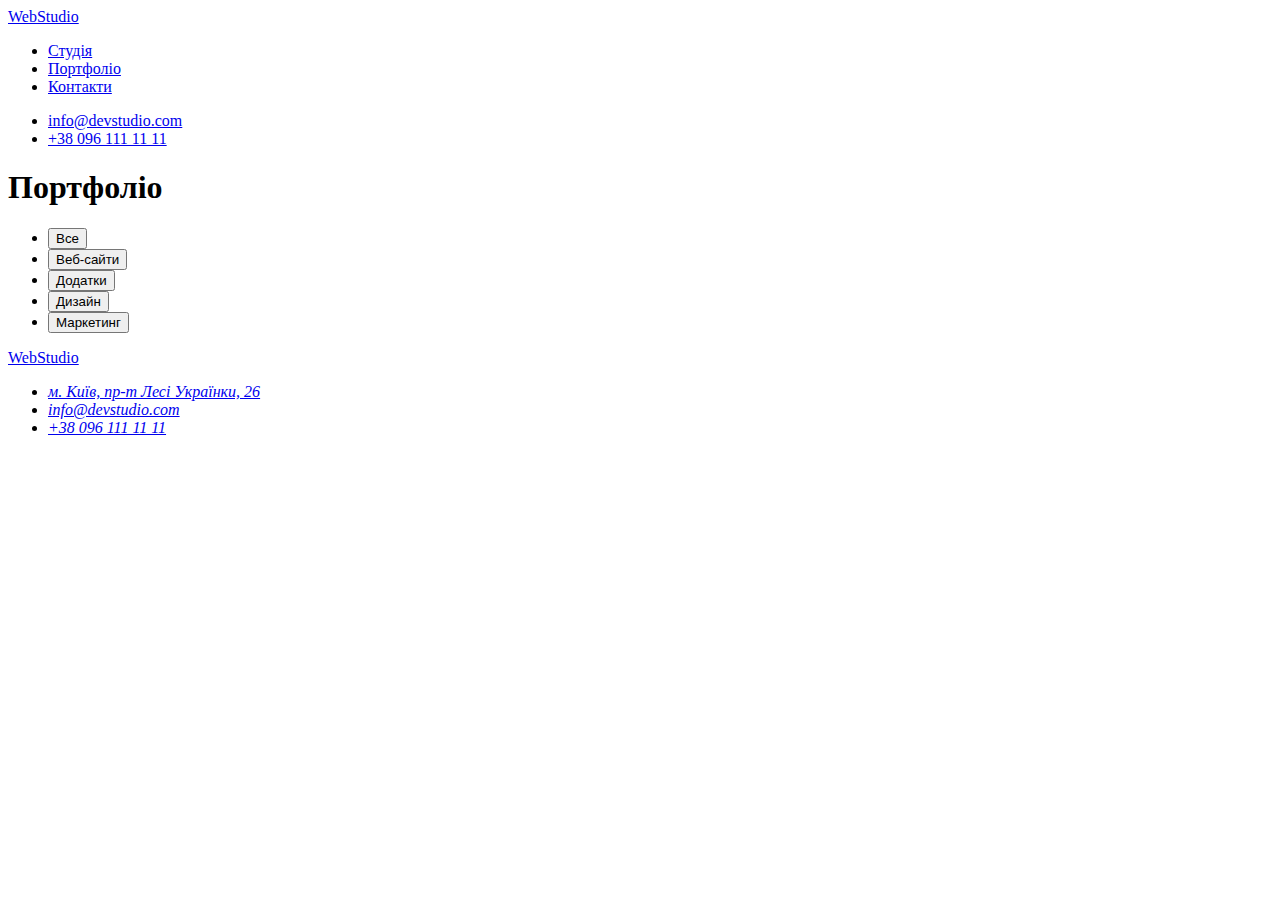
==== portfolio.html @ 6fe413f0 "Зміна мови" ====
<!DOCTYPE html>
<html lang="uk">
  <head>
    <meta charset="UTF-8" />
    <meta http-equiv="X-UA-Compatible" content="IE=edge" />
    <meta name="viewport" content="width=device-width, initial-scale=1.0" />
    <title>Home Work 1</title>
  </head>
  <body>
    <header>
      <a href="./index.html">WebStudio</a>
      <nav>
        <ul>
          <li><a href="./index.html">Студія</a></li>
          <li><a href="./portfolio.html">Портфоліо</a></li>
          <li><a href="#">Контакти</a></li>
        </ul>
      </nav>
      <ul>
        <li><a lang="en" href="mailto:info@devstudio.com">info@devstudio.com</a></li>
        <li><a href="tel:+380961111111">+38 096 111 11 11</a></li>
      </ul>
    </header>
    <main>
      <section>
        <h1>Портфоліо</h1>
        <ul>
          <li>
            <a href=""><button type="button">Все</button></a>
          </li>
          <li>
            <a href=""><button type="button">Веб-сайти</button></a>
          </li>
          <li>
            <a href=""><button type="button">Додатки</button></a>
          </li>
          <li>
            <a href=""><button type="button">Дизайн</button></a>
          </li>
          <li>
            <a href=""><button type="button">Маркетинг</button></a>
          </li>
        </ul>
      </section>
    </main>
    <footer>
      <a href="./index.html">WebStudio</a>
      <address>
        <ul>
          <li>
            <a
              href="https://goo.gl/maps/CPtrU1FHBa2aNyZL9"
              target="_blank"
              rel="noopener noreferrer nofollow"
              >м. Київ, пр-т Лесі Українки, 26</a
            >
          </li>
          <li><a lang="en" href="mailto:info@devstudio.com">info@devstudio.com</a></li>
          <li><a href="tel:+380961111111">+38 096 111 11 11</a></li>
        </ul>
      </address>
    </footer>
  </body>
</html>
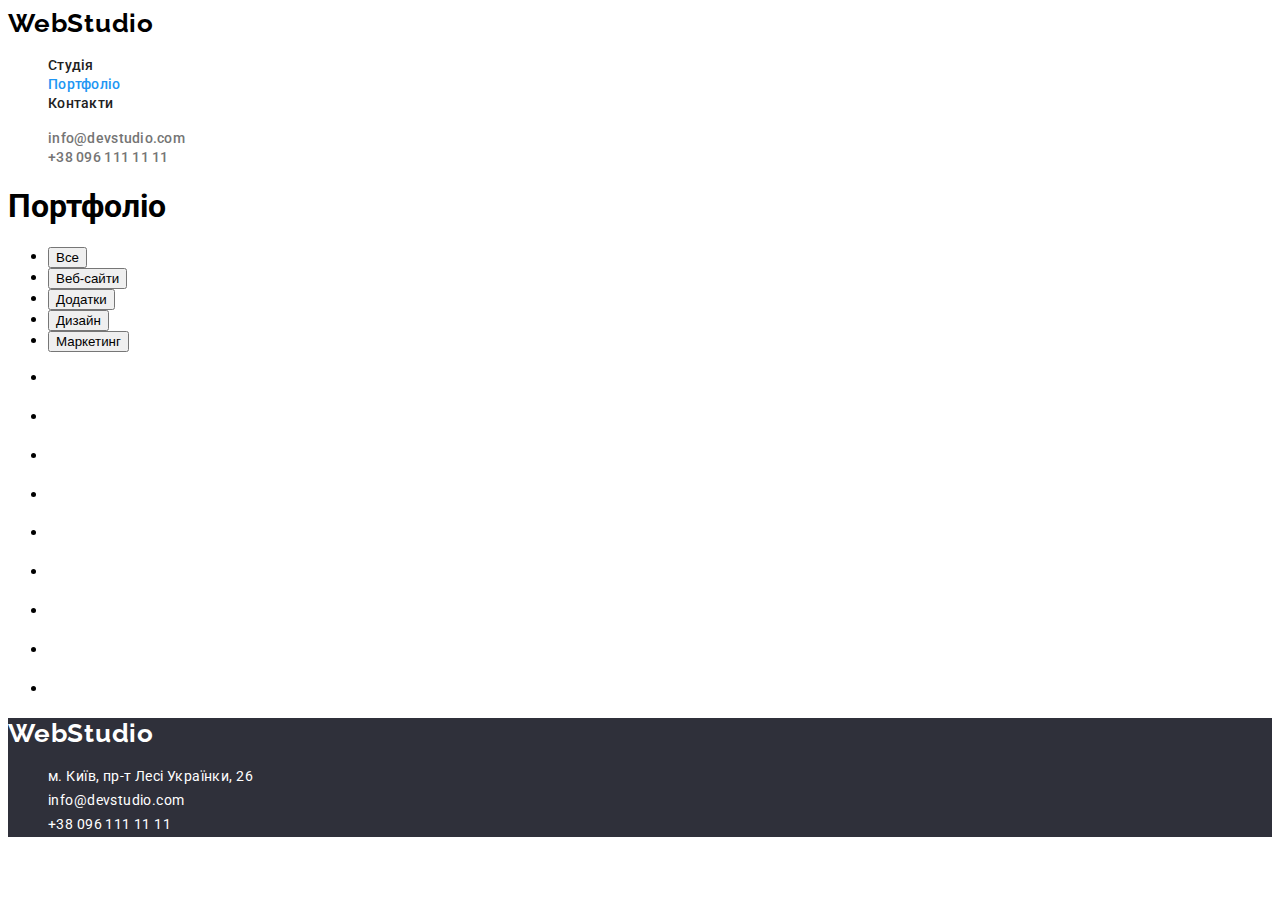
==== commit 1167b02d: "закінчила головку і загрузила картинки для портфоліо" ====
--- a/portfolio.html
+++ b/portfolio.html
@@ -4,21 +4,39 @@
     <meta charset="UTF-8" />
     <meta http-equiv="X-UA-Compatible" content="IE=edge" />
     <meta name="viewport" content="width=device-width, initial-scale=1.0" />
-    <title>Home Work 1</title>
+    <link rel="preconnect" href="https://fonts.googleapis.com" />
+    <link rel="preconnect" href="https://fonts.gstatic.com" crossorigin />
+    <link
+      href="https://fonts.googleapis.com/css2?family=Raleway:wght@700&family=Roboto:wght@400;500;700;900&display=swap"
+      rel="stylesheet"
+    />
+    <link rel="stylesheet" href="./css/styles.css" />
+    <link rel="stylesheet" href="./css/styles.css" />
+    <title>Portfolio</title>
   </head>
   <body>
-    <header>
-      <a href="./index.html">WebStudio</a>
+    <header сlass="header">
+      <a class="header-logo link" a lang="en" href="./index.html"><span>Web</span>Studio</a>
       <nav>
-        <ul>
-          <li><a href="./index.html">Студія</a></li>
-          <li><a href="./portfolio.html">Портфоліо</a></li>
-          <li><a href="#">Контакти</a></li>
+        <ul class="header-nav list">
+          <li class="header-nav-item">
+            <a class="header-link link" href="./index.html">Студія</a>
+          </li>
+          <li class="header-nav-item">
+            <a class="header-link link current" href="./portfolio.html">Портфоліо</a>
+          </li>
+          <li class="header-nav-item"><a class="header-link link" href="#">Контакти</a></li>
         </ul>
       </nav>
-      <ul>
-        <li><a lang="en" href="mailto:info@devstudio.com">info@devstudio.com</a></li>
-        <li><a href="tel:+380961111111">+38 096 111 11 11</a></li>
+      <ul class="header-list list">
+        <li class="header-item">
+          <a class="header-contact link" lang="en" href="mailto:info@devstudio.com"
+            >info@devstudio.com</a
+          >
+        </li>
+        <li class="header-item">
+          <a class="header-contact link" href="tel:+380961111111">+38 096 111 11 11</a>
+        </li>
       </ul>
     </header>
     <main>
@@ -26,37 +44,91 @@
         <h1>Портфоліо</h1>
         <ul>
           <li>
-            <a href=""><button type="button">Все</button></a>
+            <button type="button">Все</button>
           </li>
           <li>
-            <a href=""><button type="button">Веб-сайти</button></a>
+            <button type="button">Веб-сайти</button>
           </li>
           <li>
-            <a href=""><button type="button">Додатки</button></a>
+            <button type="button">Додатки</button>
           </li>
           <li>
-            <a href=""><button type="button">Дизайн</button></a>
+            <button type="button">Дизайн</button>
           </li>
           <li>
-            <a href=""><button type="button">Маркетинг</button></a>
+            <button type="button">Маркетинг</button>
+          </li>
+        </ul>
+        <ul>
+          <li>
+            <img src="" alt="" />
+            <h2></h2>
+            <p></p>
+          </li>
+          <li>
+            <img src="" alt="" />
+            <h2></h2>
+            <p></p>
+          </li>
+          <li>
+            <img src="" alt="" />
+            <h2></h2>
+            <p></p>
+          </li>
+          <li>
+            <img src="" alt="" />
+            <h2></h2>
+            <p></p>
+          </li>
+          <li>
+            <img src="" alt="" />
+            <h2></h2>
+            <p></p>
+          </li>
+          <li>
+            <img src="" alt="" />
+            <h2></h2>
+            <p></p>
+          </li>
+          <li>
+            <img src="" alt="" />
+            <h2></h2>
+            <p></p>
+          </li>
+          <li>
+            <img src="" alt="" />
+            <h2></h2>
+            <p></p>
+          </li>
+          <li>
+            <img src="" alt="" />
+            <h2></h2>
+            <p></p>
           </li>
         </ul>
       </section>
     </main>
-    <footer>
-      <a href="./index.html">WebStudio</a>
-      <address>
-        <ul>
-          <li>
+    <footer class="footer">
+      <a class="footer-logo link" href="./index.html">WebStudio</a>
+      <address class="adress">
+        <ul class="adress-list list">
+          <li class="adress-item">
             <a
+              class="adress-link link"
               href="https://goo.gl/maps/CPtrU1FHBa2aNyZL9"
               target="_blank"
               rel="noopener noreferrer nofollow"
               >м. Київ, пр-т Лесі Українки, 26</a
             >
           </li>
-          <li><a lang="en" href="mailto:info@devstudio.com">info@devstudio.com</a></li>
-          <li><a href="tel:+380961111111">+38 096 111 11 11</a></li>
+          <li class="adress-item">
+            <a class="adress-link link" lang="en" href="mailto:info@devstudio.com"
+              >info@devstudio.com</a
+            >
+          </li>
+          <li class="adress-item">
+            <a class="adress-link link" href="tel:+380961111111">+38 096 111 11 11</a>
+          </li>
         </ul>
       </address>
     </footer>
--- a/css/styles.css
+++ b/css/styles.css
@@ -0,0 +1,158 @@
+:root {
+  --text-colour: #757575;
+  --header-text-colour: #212121;
+  --accent-colour: #2196f3;
+  --backround-colour: #ffffff;
+  --secondary-bg-colour: #f5f4fa;
+}
+body {
+  font-family: 'Roboto', sans-serif;
+}
+.list {
+  list-style: none;
+}
+.link {
+  text-decoration: none;
+}
+.title {
+  font-size: 36px;
+  line-height: 1.16;
+  text-align: center;
+  letter-spacing: 0.03em;
+  color: #212121;
+}
+/* ---------------------------HEADER--------------------------- */
+.header-logo,
+.footer-logo {
+  font-family: 'Raleway', sans-serif;
+  font-weight: 700;
+  font-size: 26px;
+  line-height: 1.19;
+  letter-spacing: 0.03em;
+  color: #000000;
+}
+.subject {
+  color: var(--accent-colour);
+}
+.header-link,
+.header-contact {
+  font-weight: 500;
+  font-size: 14px;
+  line-height: 1.14;
+  letter-spacing: 0.02em;
+  color: var(--header-text-colour);
+}
+.header-contact {
+  color: var(--text-colour);
+}
+.header-link:hover,
+.header-link:focus,
+.header-contact:hover,
+.header-contact:focus {
+  color: var(--accent-colour);
+}
+.current {
+  color: var(--accent-colour);
+}
+/* ---------------------------HERO-------------------------- */
+.hero {
+  background-color: #2f303a;
+}
+.hero-title {
+  font-weight: 900;
+  font-size: 44px;
+  line-height: 1.5;
+  text-align: center;
+  letter-spacing: 0.06em;
+  text-transform: uppercase;
+  color: #ffffff;
+}
+
+.hero-btn {
+  font-family: inherit;
+  font-weight: 700;
+  font-size: 16px;
+  line-height: 1.8;
+  letter-spacing: 0.06em;
+  color: #ffffff;
+
+  background-color: var(--accent-colour);
+}
+.hero-btn:hover,
+.hero-btn:focus {
+  background-color: #188ce8;
+}
+/* ---------------------------BENEFITS-------------------------- */
+.visually-hidden {
+  position: absolute;
+  white-space: nowrap;
+  width: 1px;
+  height: 1px;
+  overflow: hidden;
+  border: 0;
+  padding: 0;
+  clip: rect(0 0 0 0);
+  clip-path: inset(50%);
+  margin: -1px;
+}
+.benefits-subtitle {
+  font-weight: 700;
+  font-size: 14px;
+  line-height: 1.14;
+  letter-spacing: 0.03em;
+  text-transform: uppercase;
+  color: var(--header-text-colour);
+}
+.benefits-text {
+  font-weight: 400;
+  font-size: 14px;
+  line-height: 1.71;
+  letter-spacing: 0.03em;
+  color: var(--text-colour);
+}
+/* ---------------------------ABOUT-------------------------- */
+
+/* ---------------------------TEAM------------------------- */
+.team {
+  background-color: var(--secondary-bg-colour);
+}
+.team-subtitle {
+  font-weight: 500;
+  font-size: 16px;
+  line-height: 1.18;
+  text-align: center;
+  letter-spacing: 0.03em;
+  color: var(--header-text-colour);
+}
+.team-text {
+  font-size: 16px;
+  line-height: 1.18;
+  text-align: center;
+  letter-spacing: 0.03em;
+  color: var(--text-colour);
+}
+/* ---------------------------FOOTER------------------------- */
+.footer {
+  background-color: #2f303a;
+}
+.footer-logo {
+  color: #ffffff;
+}
+.adress-link,
+.adress-item-link {
+  font-style: normal;
+  font-weight: 400;
+  font-size: 14px;
+  line-height: 1.71;
+  letter-spacing: 0.03em;
+  color: #ffffff;
+}
+.adress-item-link {
+  color: rgba(255, 255, 255, 0.6);
+}
+.adress-link:hover,
+.adress-link:focus,
+.adress-item-link:hover,
+.adress-item-link:focus {
+  color: var(--accent-colour);
+}
--- a/css/styles.css
+++ b/css/styles.css
@@ -0,0 +1,158 @@
+:root {
+  --text-colour: #757575;
+  --header-text-colour: #212121;
+  --accent-colour: #2196f3;
+  --backround-colour: #ffffff;
+  --secondary-bg-colour: #f5f4fa;
+}
+body {
+  font-family: 'Roboto', sans-serif;
+}
+.list {
+  list-style: none;
+}
+.link {
+  text-decoration: none;
+}
+.title {
+  font-size: 36px;
+  line-height: 1.16;
+  text-align: center;
+  letter-spacing: 0.03em;
+  color: #212121;
+}
+/* ---------------------------HEADER--------------------------- */
+.header-logo,
+.footer-logo {
+  font-family: 'Raleway', sans-serif;
+  font-weight: 700;
+  font-size: 26px;
+  line-height: 1.19;
+  letter-spacing: 0.03em;
+  color: #000000;
+}
+.subject {
+  color: var(--accent-colour);
+}
+.header-link,
+.header-contact {
+  font-weight: 500;
+  font-size: 14px;
+  line-height: 1.14;
+  letter-spacing: 0.02em;
+  color: var(--header-text-colour);
+}
+.header-contact {
+  color: var(--text-colour);
+}
+.header-link:hover,
+.header-link:focus,
+.header-contact:hover,
+.header-contact:focus {
+  color: var(--accent-colour);
+}
+.current {
+  color: var(--accent-colour);
+}
+/* ---------------------------HERO-------------------------- */
+.hero {
+  background-color: #2f303a;
+}
+.hero-title {
+  font-weight: 900;
+  font-size: 44px;
+  line-height: 1.5;
+  text-align: center;
+  letter-spacing: 0.06em;
+  text-transform: uppercase;
+  color: #ffffff;
+}
+
+.hero-btn {
+  font-family: inherit;
+  font-weight: 700;
+  font-size: 16px;
+  line-height: 1.8;
+  letter-spacing: 0.06em;
+  color: #ffffff;
+
+  background-color: var(--accent-colour);
+}
+.hero-btn:hover,
+.hero-btn:focus {
+  background-color: #188ce8;
+}
+/* ---------------------------BENEFITS-------------------------- */
+.visually-hidden {
+  position: absolute;
+  white-space: nowrap;
+  width: 1px;
+  height: 1px;
+  overflow: hidden;
+  border: 0;
+  padding: 0;
+  clip: rect(0 0 0 0);
+  clip-path: inset(50%);
+  margin: -1px;
+}
+.benefits-subtitle {
+  font-weight: 700;
+  font-size: 14px;
+  line-height: 1.14;
+  letter-spacing: 0.03em;
+  text-transform: uppercase;
+  color: var(--header-text-colour);
+}
+.benefits-text {
+  font-weight: 400;
+  font-size: 14px;
+  line-height: 1.71;
+  letter-spacing: 0.03em;
+  color: var(--text-colour);
+}
+/* ---------------------------ABOUT-------------------------- */
+
+/* ---------------------------TEAM------------------------- */
+.team {
+  background-color: var(--secondary-bg-colour);
+}
+.team-subtitle {
+  font-weight: 500;
+  font-size: 16px;
+  line-height: 1.18;
+  text-align: center;
+  letter-spacing: 0.03em;
+  color: var(--header-text-colour);
+}
+.team-text {
+  font-size: 16px;
+  line-height: 1.18;
+  text-align: center;
+  letter-spacing: 0.03em;
+  color: var(--text-colour);
+}
+/* ---------------------------FOOTER------------------------- */
+.footer {
+  background-color: #2f303a;
+}
+.footer-logo {
+  color: #ffffff;
+}
+.adress-link,
+.adress-item-link {
+  font-style: normal;
+  font-weight: 400;
+  font-size: 14px;
+  line-height: 1.71;
+  letter-spacing: 0.03em;
+  color: #ffffff;
+}
+.adress-item-link {
+  color: rgba(255, 255, 255, 0.6);
+}
+.adress-link:hover,
+.adress-link:focus,
+.adress-item-link:hover,
+.adress-item-link:focus {
+  color: var(--accent-colour);
+}
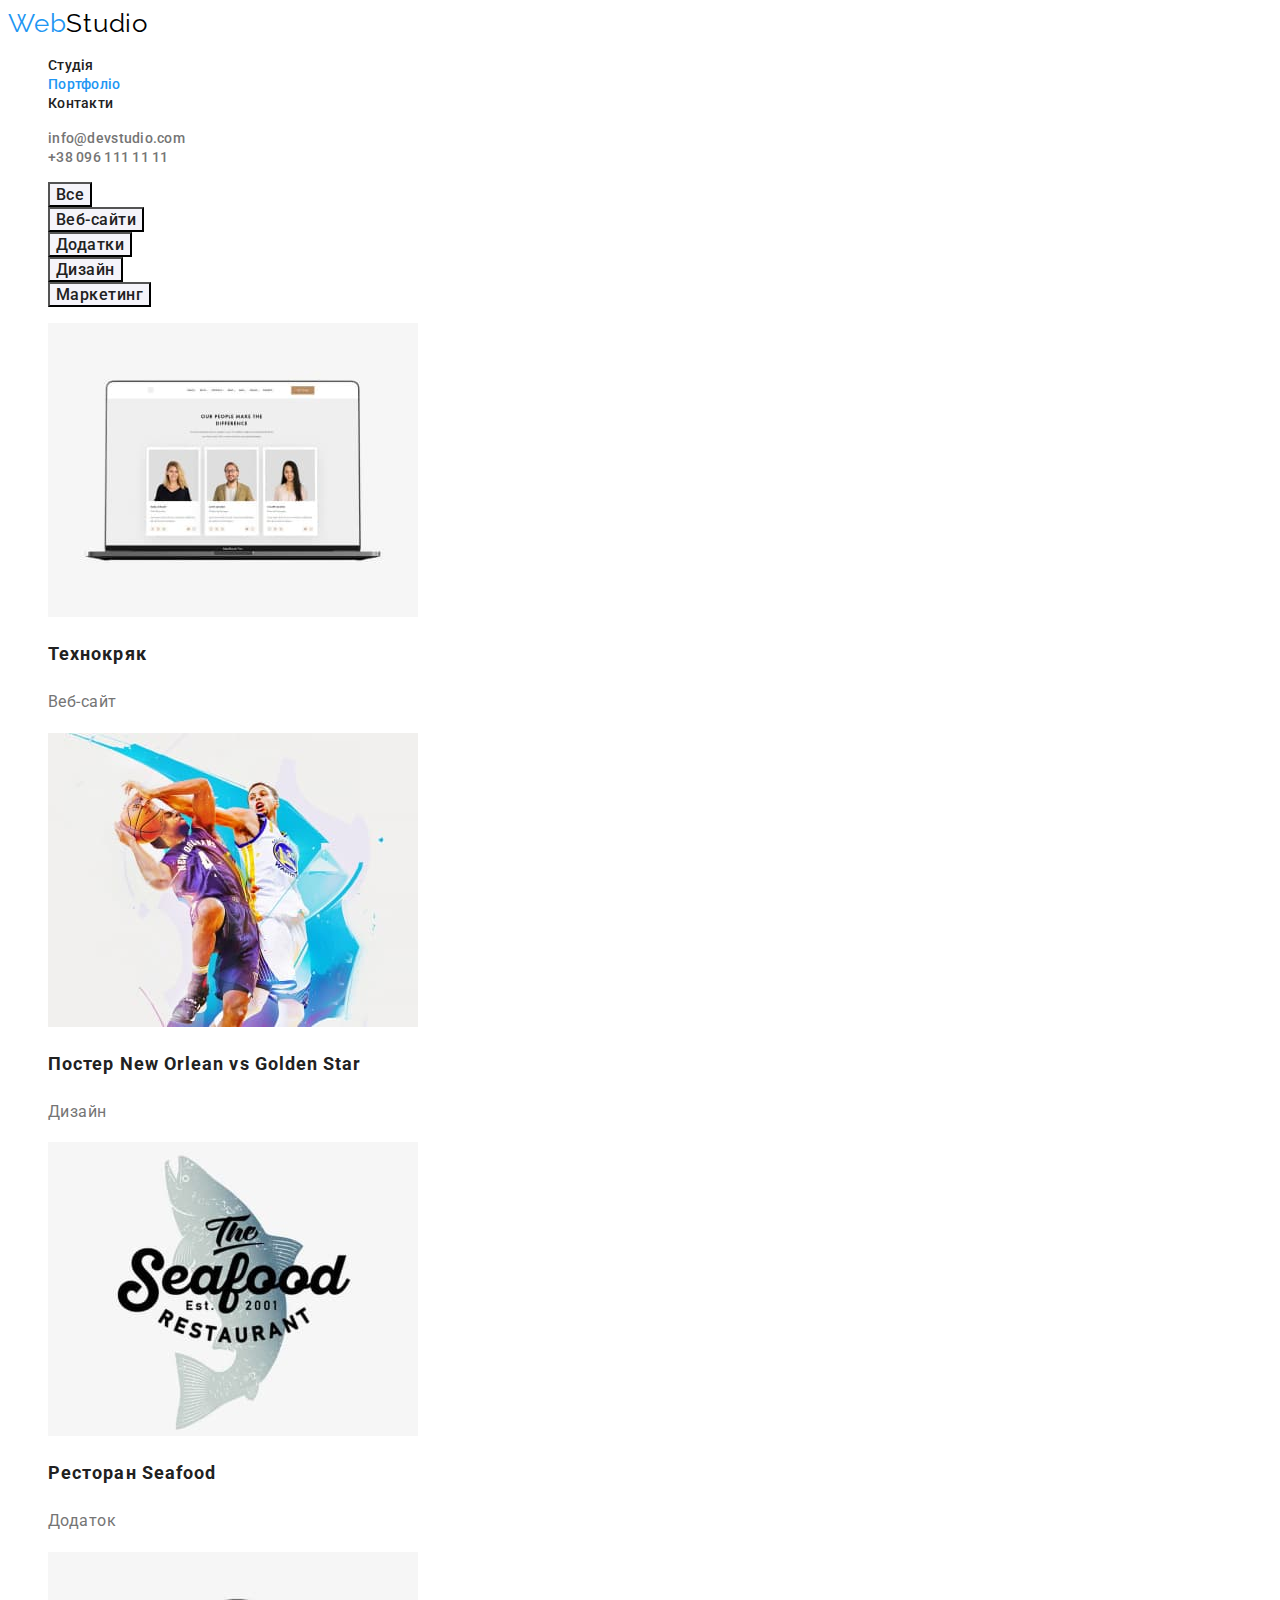
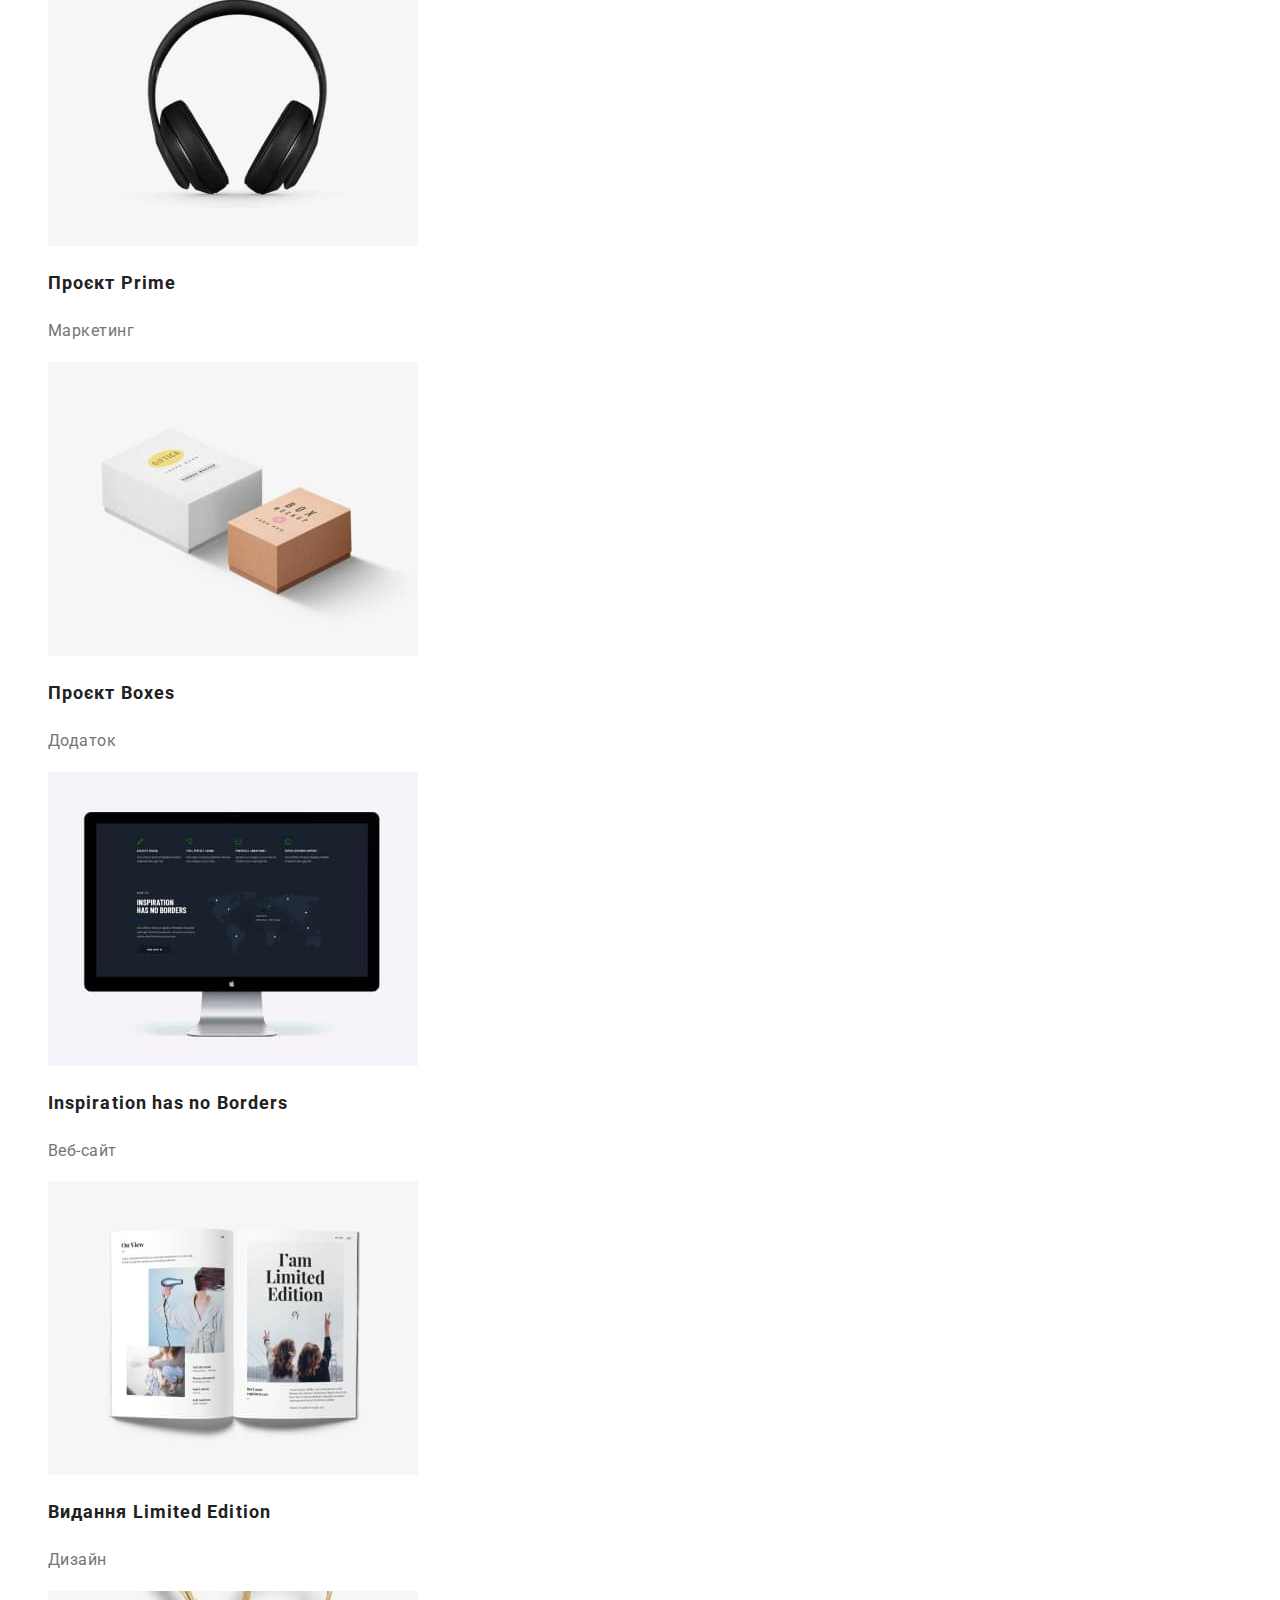
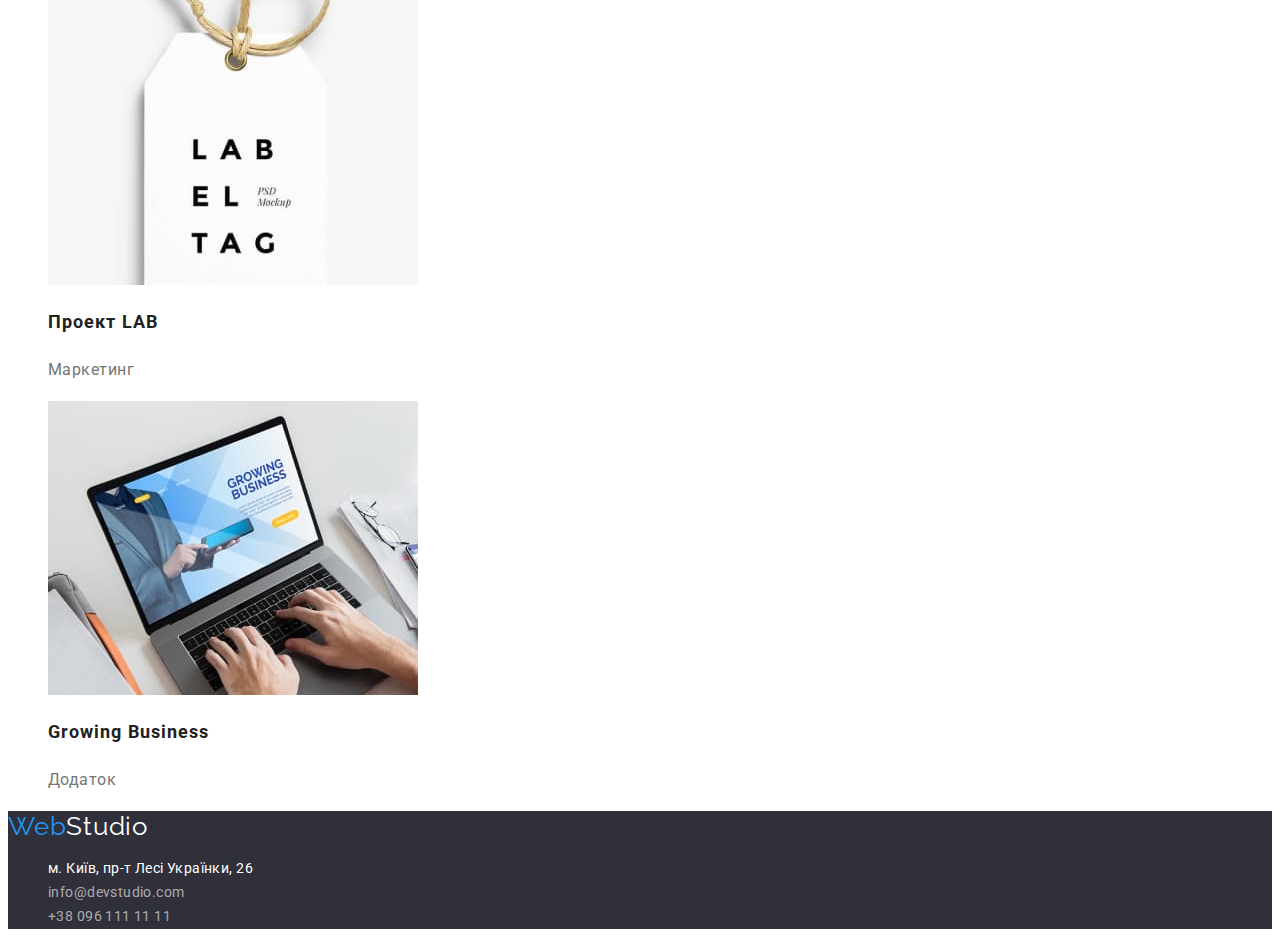
==== commit 507ff91b: "закінчила друге ДЗ" ====
--- a/portfolio.html
+++ b/portfolio.html
@@ -15,8 +15,10 @@
     <title>Portfolio</title>
   </head>
   <body>
-    <header сlass="header">
-      <a class="header-logo link" a lang="en" href="./index.html"><span>Web</span>Studio</a>
+    <header>
+      <a class="header-logo link" lang="en" href="./index.html"
+        ><span class="subject">Web</span>Studio</a
+      >
       <nav>
         <ul class="header-nav list">
           <li class="header-nav-item">
@@ -40,76 +42,116 @@
       </ul>
     </header>
     <main>
-      <section>
-        <h1>Портфоліо</h1>
-        <ul>
-          <li>
-            <button type="button">Все</button>
+      <section class="portfolio">
+        <h1 class="visually-hidden">Портфоліо</h1>
+        <ul class="portfolio-filter-list list">
+          <li class="portfolio-filter">
+            <button type="button" class="portfolio-btn">Все</button>
           </li>
-          <li>
-            <button type="button">Веб-сайти</button>
+          <li class="portfolio-filter">
+            <button type="button" class="portfolio-btn">Веб-сайти</button>
           </li>
-          <li>
-            <button type="button">Додатки</button>
+          <li class="portfolio-filter">
+            <button type="button" class="portfolio-btn">Додатки</button>
           </li>
-          <li>
-            <button type="button">Дизайн</button>
+          <li class="portfolio-filter">
+            <button type="button" class="portfolio-btn">Дизайн</button>
           </li>
-          <li>
-            <button type="button">Маркетинг</button>
+          <li class="portfolio-filter">
+            <button type="button" class="portfolio-btn">Маркетинг</button>
           </li>
         </ul>
-        <ul>
-          <li>
-            <img src="" alt="" />
-            <h2></h2>
-            <p></p>
+        <ul class="portfolio-list list">
+          <li class="portfolio-item">
+            <img
+              src="./images/portfolio-1.jpg"
+              alt="зображення роботи 1"
+              width="370"
+              height="294"
+            />
+            <h2 class="portfolio-title">Технокряк</h2>
+            <p class="portfolio-subtitle">Веб-сайт</p>
           </li>
-          <li>
-            <img src="" alt="" />
-            <h2></h2>
-            <p></p>
+          <li class="portfolio-item">
+            <img
+              src="./images/portfolio-2.jpg"
+              alt="зображення роботи 2"
+              width="370"
+              height="294"
+            />
+            <h2 class="portfolio-title">Постер New Orlean vs Golden Star</h2>
+            <p class="portfolio-subtitle">Дизайн</p>
           </li>
-          <li>
-            <img src="" alt="" />
-            <h2></h2>
-            <p></p>
+          <li class="portfolio-item">
+            <img
+              src="./images/portfolio-3.jpg"
+              alt="зображення роботи 3"
+              width="370"
+              height="294"
+            />
+            <h2 class="portfolio-title">Ресторан Seafood</h2>
+            <p class="portfolio-subtitle">Додаток</p>
           </li>
-          <li>
-            <img src="" alt="" />
-            <h2></h2>
-            <p></p>
+          <li class="portfolio-item">
+            <img
+              src="./images/portfolio-4.jpg"
+              alt="зображення роботи 4"
+              width="370"
+              height="294"
+            />
+            <h2 class="portfolio-title">Проєкт Prime</h2>
+            <p class="portfolio-subtitle">Маркетинг</p>
           </li>
-          <li>
-            <img src="" alt="" />
-            <h2></h2>
-            <p></p>
+          <li class="portfolio-item">
+            <img
+              src="./images/portfolio-5.jpg"
+              alt="зображення роботи 5"
+              width="370"
+              height="294"
+            />
+            <h2 class="portfolio-title">Проєкт Boxes</h2>
+            <p class="portfolio-subtitle">Додаток</p>
           </li>
-          <li>
-            <img src="" alt="" />
-            <h2></h2>
-            <p></p>
+          <li class="portfolio-item">
+            <img
+              src="./images/portfolio-6.jpg"
+              alt="зображення роботи 6"
+              width="370"
+              height="294"
+            />
+            <h2 class="portfolio-title">Inspiration has no Borders</h2>
+            <p class="portfolio-subtitle">Веб-сайт</p>
           </li>
-          <li>
-            <img src="" alt="" />
-            <h2></h2>
-            <p></p>
+          <li class="portfolio-item">
+            <img
+              src="./images/portfolio-7.jpg"
+              alt="зображення роботи 7"
+              width="370"
+              height="294"
+            />
+            <h2 class="portfolio-title">Видання Limited Edition</h2>
+            <p class="portfolio-subtitle">Дизайн</p>
           </li>
-          <li>
-            <img src="" alt="" />
-            <h2></h2>
-            <p></p>
+          <li class="portfolio-item">
+            <img
+              src="./images/portfolio-8.jpg"
+              alt="зображення роботи 8"
+              width="370"
+              height="294"
+            />
+            <h2 class="portfolio-title">Проект LAB</h2>
+            <p class="portfolio-subtitle">Маркетинг</p>
           </li>
-          <li>
-            <img src="" alt="" />
-            <h2></h2>
-            <p></p>
+          <li class="portfolio-item">
+            <img src="./images/portfolio-9.jpg" alt="зображення роботи 9" />
+            <h2 class="portfolio-title">Growing Business</h2>
+            <p class="portfolio-subtitle">Додаток</p>
           </li>
         </ul>
       </section>
     </main>
     <footer class="footer">
-      <a class="footer-logo link" href="./index.html">WebStudio</a>
+      <a class="footer-logo link" href="./index.html"><span class="subject">Web</span>Studio</a>
       <address class="adress">
         <ul class="adress-list list">
           <li class="adress-item">
@@ -122,12 +164,12 @@
             >
           </li>
           <li class="adress-item">
-            <a class="adress-link link" lang="en" href="mailto:info@devstudio.com"
+            <a class="adress-item-link link" lang="en" href="mailto:info@devstudio.com"
               >info@devstudio.com</a
             >
           </li>
           <li class="adress-item">
-            <a class="adress-link link" href="tel:+380961111111">+38 096 111 11 11</a>
+            <a class="adress-item-link link" href="tel:+380961111111">+38 096 111 11 11</a>
           </li>
         </ul>
       </address>
--- a/css/styles.css
+++ b/css/styles.css
@@ -7,6 +7,7 @@
 }
 body {
   font-family: 'Roboto', sans-serif;
+  color: var(--text-colour);
 }
 .list {
   list-style: none;
@@ -19,13 +20,14 @@
   line-height: 1.16;
   text-align: center;
   letter-spacing: 0.03em;
-  color: #212121;
+  color: var(--header-text-colour);
 }
+
+/* --------------------------------------STUDIO----------------------------------------------- */
 /* ---------------------------HEADER--------------------------- */
 .header-logo,
 .footer-logo {
   font-family: 'Raleway', sans-serif;
-  font-weight: 700;
   font-size: 26px;
   line-height: 1.19;
   letter-spacing: 0.03em;
@@ -77,7 +79,9 @@
   color: #ffffff;
 
   background-color: var(--accent-colour);
+  cursor: pointer;
 }
+
 .hero-btn:hover,
 .hero-btn:focus {
   background-color: #188ce8;
@@ -96,7 +100,6 @@
   margin: -1px;
 }
 .benefits-subtitle {
-  font-weight: 700;
   font-size: 14px;
   line-height: 1.14;
   letter-spacing: 0.03em;
@@ -104,17 +107,18 @@
   color: var(--header-text-colour);
 }
 .benefits-text {
-  font-weight: 400;
   font-size: 14px;
   line-height: 1.71;
   letter-spacing: 0.03em;
-  color: var(--text-colour);
 }
 /* ---------------------------ABOUT-------------------------- */
 
 /* ---------------------------TEAM------------------------- */
 .team {
   background-color: var(--secondary-bg-colour);
+}
+.team-item {
+  background-color: #ffffff;
 }
 .team-subtitle {
   font-weight: 500;
@@ -129,7 +133,6 @@
   line-height: 1.18;
   text-align: center;
   letter-spacing: 0.03em;
-  color: var(--text-colour);
 }
 /* ---------------------------FOOTER------------------------- */
 .footer {
@@ -141,7 +144,6 @@
 .adress-link,
 .adress-item-link {
   font-style: normal;
-  font-weight: 400;
   font-size: 14px;
   line-height: 1.71;
   letter-spacing: 0.03em;
@@ -156,3 +158,34 @@
 .adress-item-link:focus {
   color: var(--accent-colour);
 }
+
+/* --------------------------------------PORTFOLIO----------------------------------------------- */
+.portfolio-btn {
+  font-family: inherit;
+  font-style: normal;
+  font-weight: 500;
+  font-size: 16px;
+  line-height: 1, 62;
+  text-align: center;
+  letter-spacing: 0.03em;
+  color: var(--header-text-colour);
+  background-color: var(--secondary-bg-colour);
+  cursor: pointer;
+}
+.portfolio-btn:hover,
+.portfolio-btn:focus {
+  background-color: var(--accent-colour);
+  color: #ffffff;
+}
+.portfolio-title {
+  font-style: normal;
+  font-size: 18px;
+  line-height: 2;
+  letter-spacing: 0.06em;
+  color: var(--header-text-colour);
+}
+.portfolio-subtitle {
+  font-size: 16px;
+  line-height: 1.8;
+  letter-spacing: 0.03em;
+}
--- a/css/styles.css
+++ b/css/styles.css
@@ -7,6 +7,7 @@
 }
 body {
   font-family: 'Roboto', sans-serif;
+  color: var(--text-colour);
 }
 .list {
   list-style: none;
@@ -19,13 +20,14 @@
   line-height: 1.16;
   text-align: center;
   letter-spacing: 0.03em;
-  color: #212121;
+  color: var(--header-text-colour);
 }
+
+/* --------------------------------------STUDIO----------------------------------------------- */
 /* ---------------------------HEADER--------------------------- */
 .header-logo,
 .footer-logo {
   font-family: 'Raleway', sans-serif;
-  font-weight: 700;
   font-size: 26px;
   line-height: 1.19;
   letter-spacing: 0.03em;
@@ -77,7 +79,9 @@
   color: #ffffff;
 
   background-color: var(--accent-colour);
+  cursor: pointer;
 }
+
 .hero-btn:hover,
 .hero-btn:focus {
   background-color: #188ce8;
@@ -96,7 +100,6 @@
   margin: -1px;
 }
 .benefits-subtitle {
-  font-weight: 700;
   font-size: 14px;
   line-height: 1.14;
   letter-spacing: 0.03em;
@@ -104,17 +107,18 @@
   color: var(--header-text-colour);
 }
 .benefits-text {
-  font-weight: 400;
   font-size: 14px;
   line-height: 1.71;
   letter-spacing: 0.03em;
-  color: var(--text-colour);
 }
 /* ---------------------------ABOUT-------------------------- */
 
 /* ---------------------------TEAM------------------------- */
 .team {
   background-color: var(--secondary-bg-colour);
+}
+.team-item {
+  background-color: #ffffff;
 }
 .team-subtitle {
   font-weight: 500;
@@ -129,7 +133,6 @@
   line-height: 1.18;
   text-align: center;
   letter-spacing: 0.03em;
-  color: var(--text-colour);
 }
 /* ---------------------------FOOTER------------------------- */
 .footer {
@@ -141,7 +144,6 @@
 .adress-link,
 .adress-item-link {
   font-style: normal;
-  font-weight: 400;
   font-size: 14px;
   line-height: 1.71;
   letter-spacing: 0.03em;
@@ -156,3 +158,34 @@
 .adress-item-link:focus {
   color: var(--accent-colour);
 }
+
+/* --------------------------------------PORTFOLIO----------------------------------------------- */
+.portfolio-btn {
+  font-family: inherit;
+  font-style: normal;
+  font-weight: 500;
+  font-size: 16px;
+  line-height: 1, 62;
+  text-align: center;
+  letter-spacing: 0.03em;
+  color: var(--header-text-colour);
+  background-color: var(--secondary-bg-colour);
+  cursor: pointer;
+}
+.portfolio-btn:hover,
+.portfolio-btn:focus {
+  background-color: var(--accent-colour);
+  color: #ffffff;
+}
+.portfolio-title {
+  font-style: normal;
+  font-size: 18px;
+  line-height: 2;
+  letter-spacing: 0.06em;
+  color: var(--header-text-colour);
+}
+.portfolio-subtitle {
+  font-size: 16px;
+  line-height: 1.8;
+  letter-spacing: 0.03em;
+}
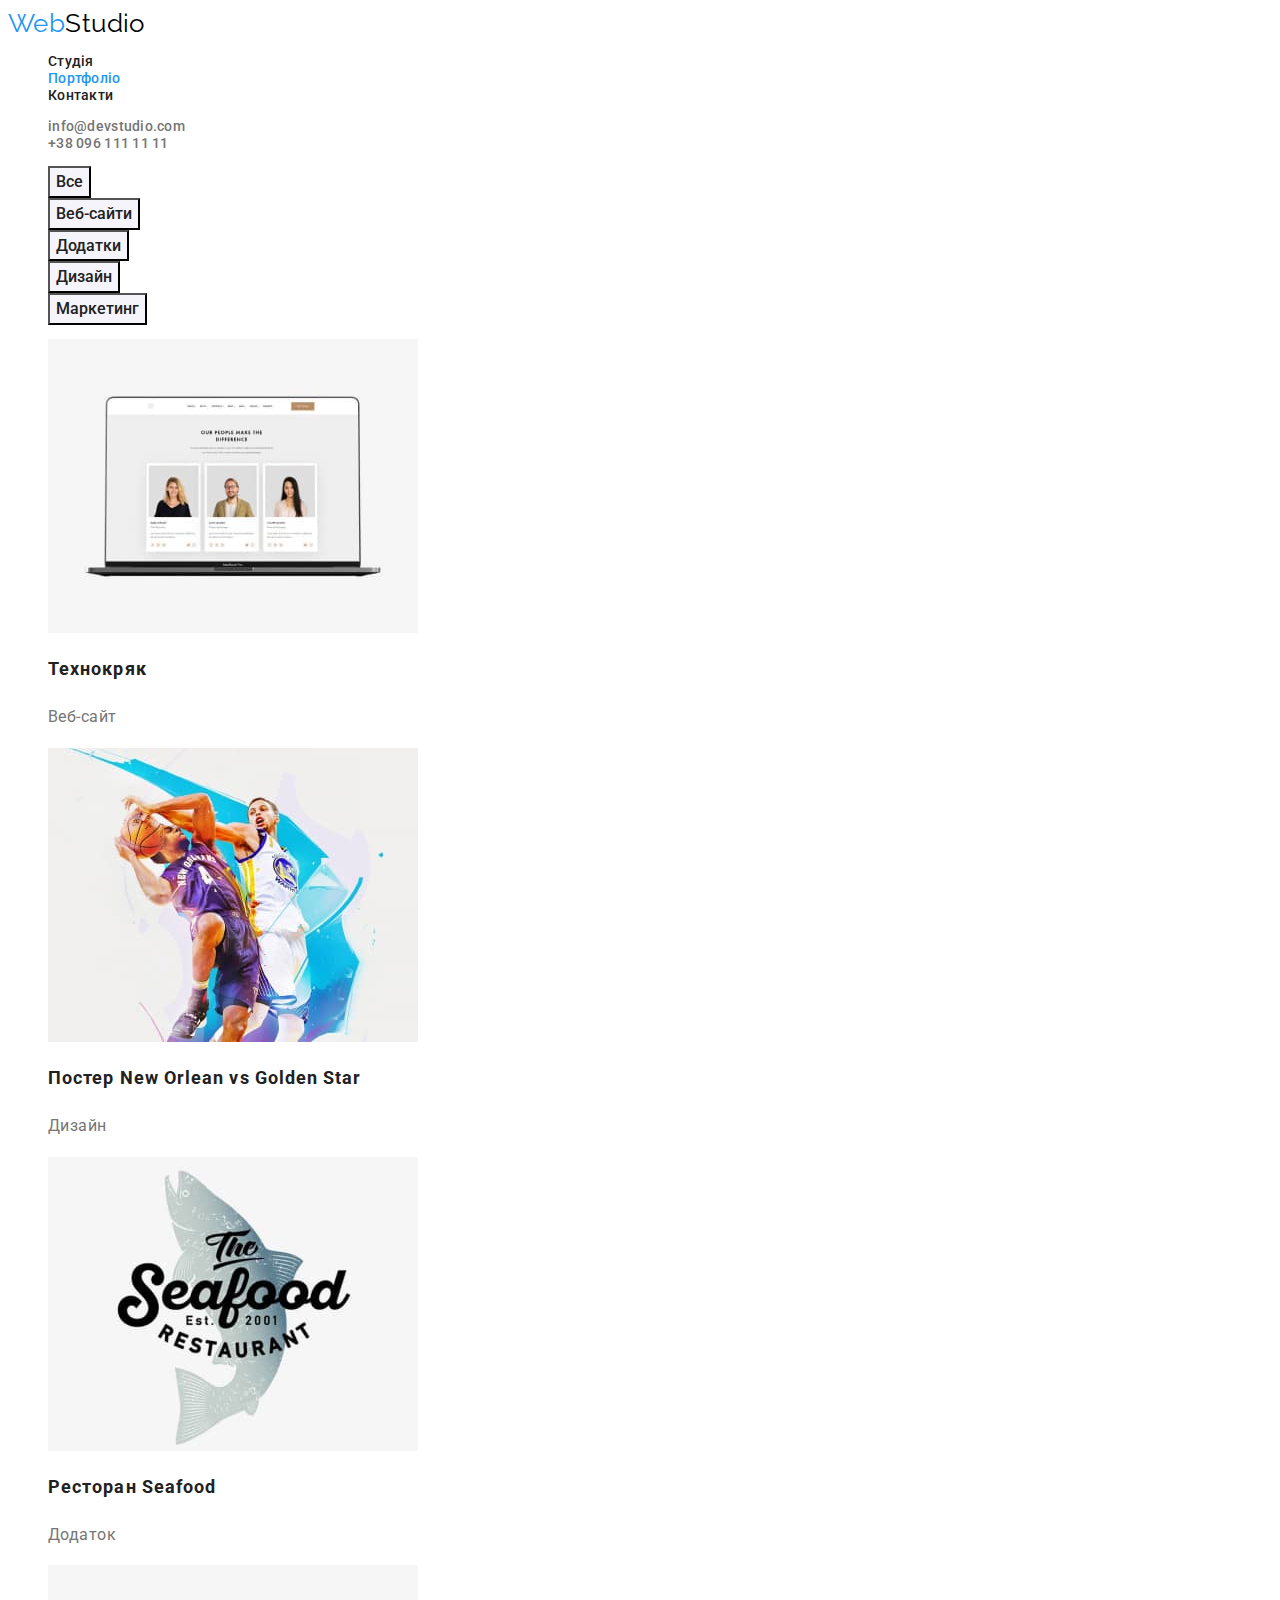
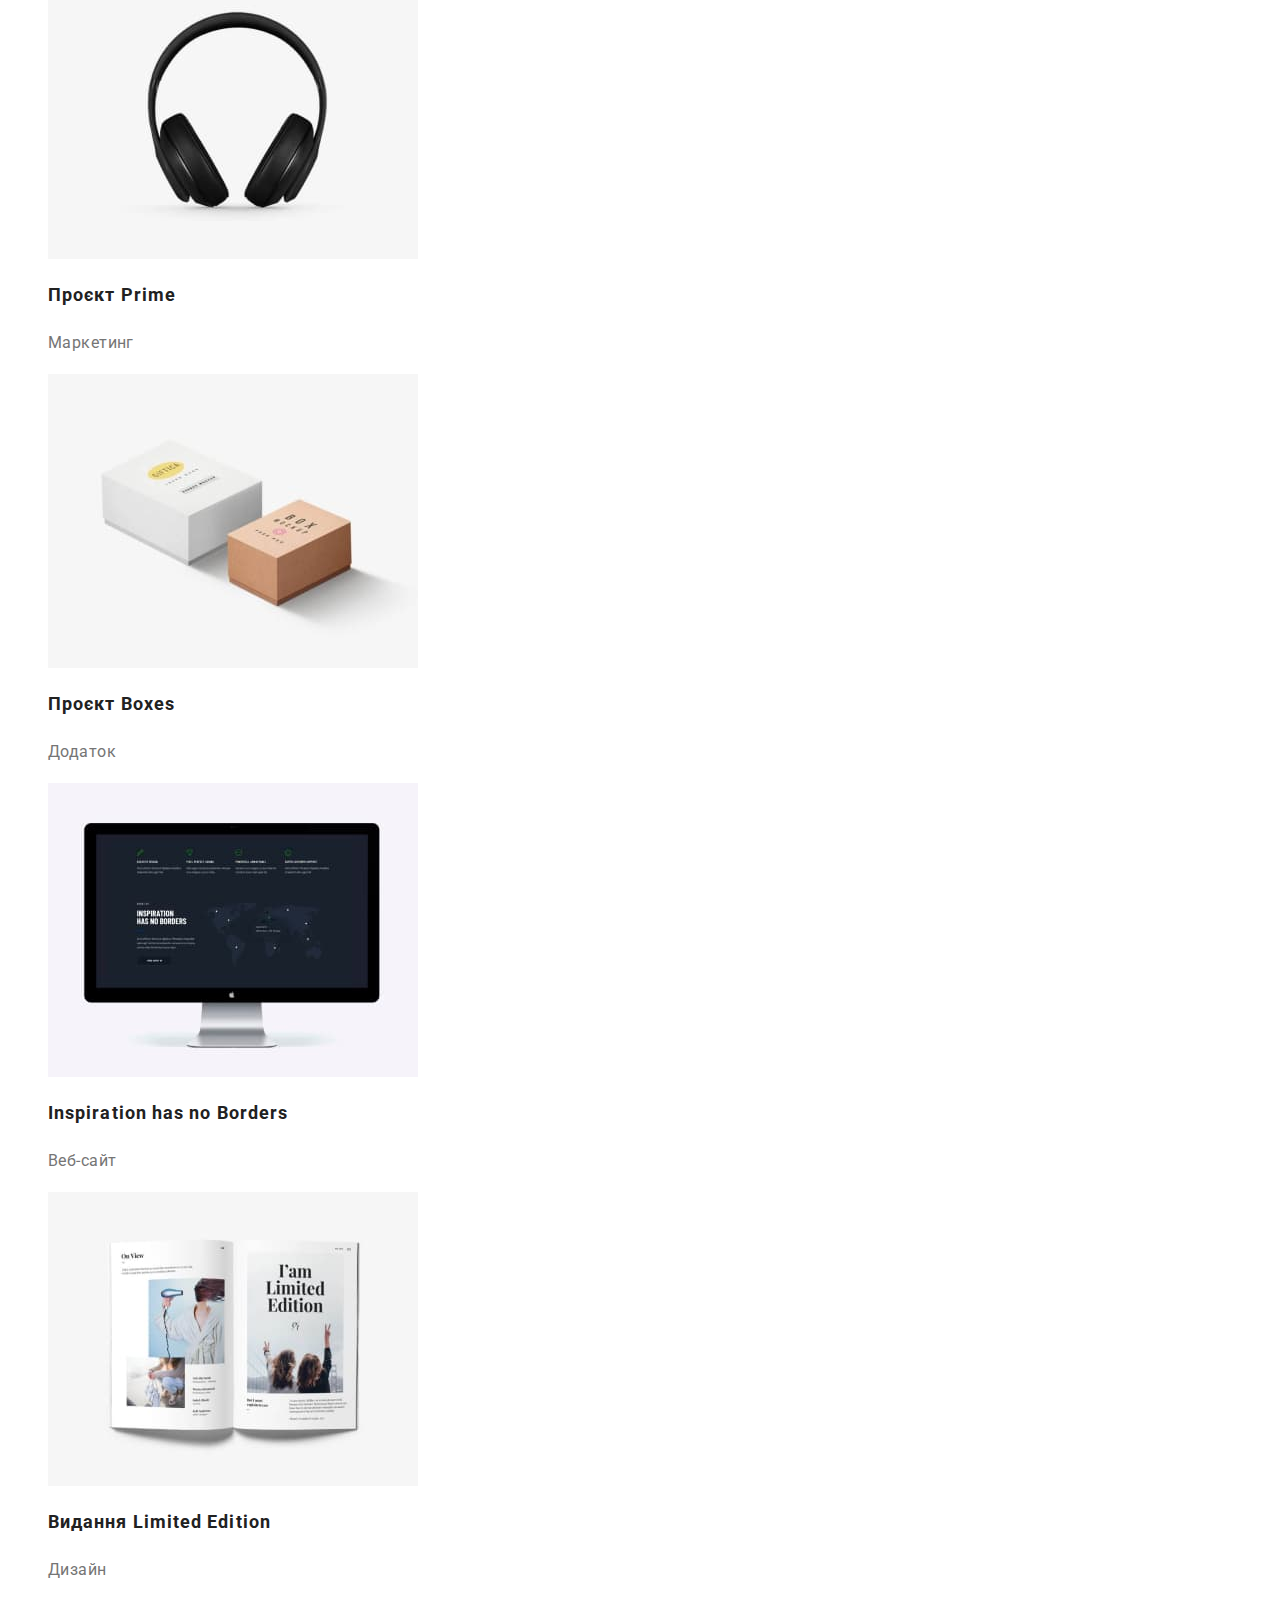
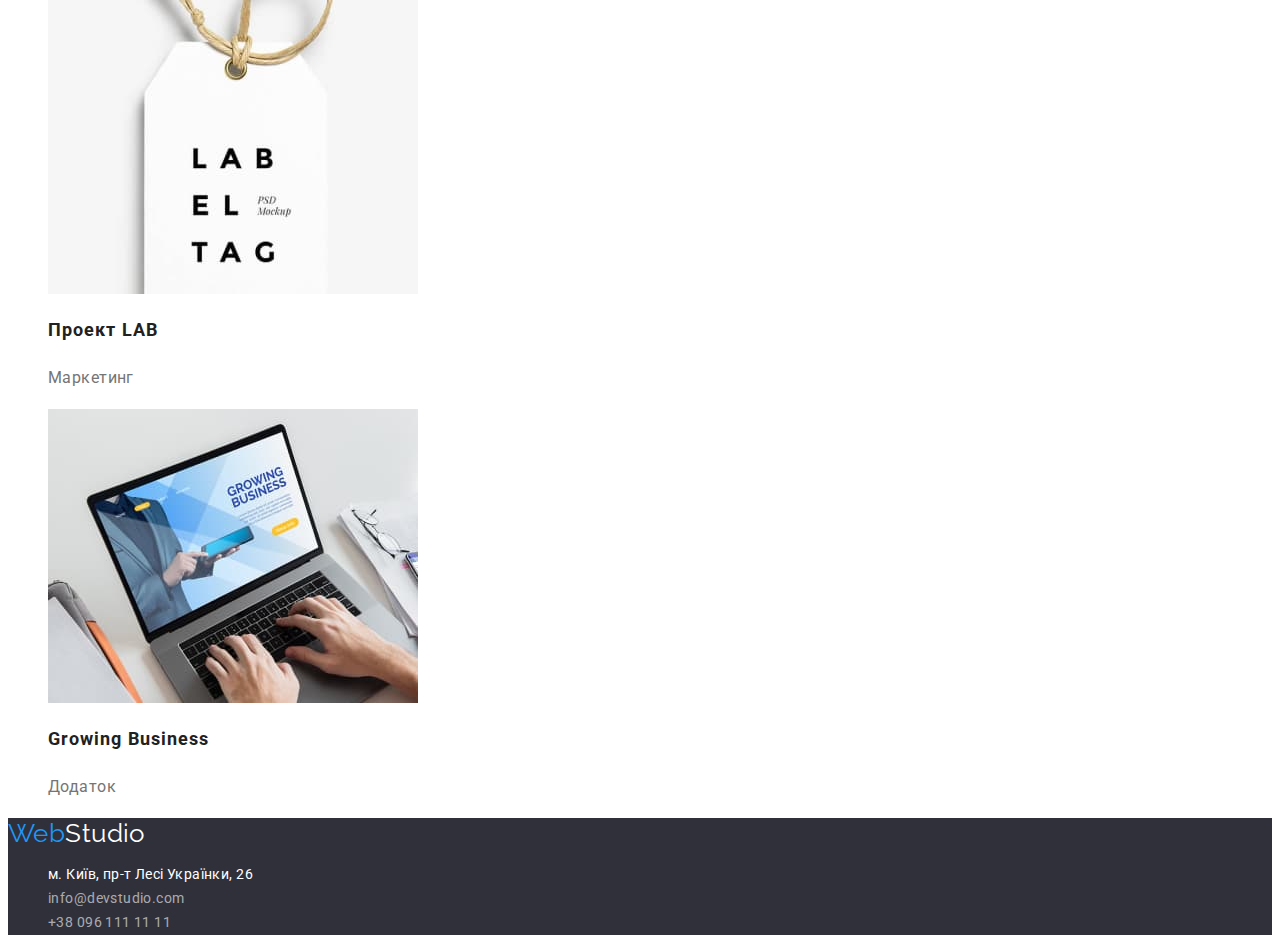
==== commit 4e1a030f: "внесла правки по ДЗ" ====
--- a/portfolio.html
+++ b/portfolio.html
@@ -10,7 +10,6 @@
       href="https://fonts.googleapis.com/css2?family=Raleway:wght@700&family=Roboto:wght@400;500;700;900&display=swap"
       rel="stylesheet"
     />
-    <link rel="stylesheet" href="./css/styles.css" />
     <link rel="stylesheet" href="./css/styles.css" />
     <title>Portfolio</title>
   </head>
@@ -63,87 +62,100 @@
         </ul>
         <ul class="portfolio-list list">
           <li class="portfolio-item">
-            <img
-              src="./images/portfolio-1.jpg"
-              alt="зображення роботи 1"
-              width="370"
-              height="294"
-            />
+            <a href="#" target="_blank" rel="noopener noreferrer nofollow">
+              <img
+                src="./images/portfolio-1.jpg"
+                alt="візуалізація сайту Текнокряк"
+                width="370"
+                height="294"
+              />
+            </a>
             <h2 class="portfolio-title">Технокряк</h2>
             <p class="portfolio-subtitle">Веб-сайт</p>
           </li>
           <li class="portfolio-item">
-            <img
-              src="./images/portfolio-2.jpg"
-              alt="зображення роботи 2"
-              width="370"
-              height="294"
-            />
+            <a href="#" target="_blank" rel="noopener noreferrer nofollow">
+              <img
+                src="./images/portfolio-2.jpg"
+                alt="постер для баскетбольної команди"
+                width="370"
+                height="294"
+              />
+            </a>
             <h2 class="portfolio-title">Постер New Orlean vs Golden Star</h2>
             <p class="portfolio-subtitle">Дизайн</p>
           </li>
           <li class="portfolio-item">
-            <img
-              src="./images/portfolio-3.jpg"
-              alt="зображення роботи 3"
-              width="370"
-              height="294"
-            />
+            <a href="#" target="_blank" rel="noopener noreferrer nofollow">
+              <img
+                src="./images/portfolio-3.jpg"
+                alt="логоти для додатку рибного ресторану"
+                width="370"
+                height="294"
+              />
+            </a>
             <h2 class="portfolio-title">Ресторан Seafood</h2>
             <p class="portfolio-subtitle">Додаток</p>
           </li>
           <li class="portfolio-item">
-            <img
-              src="./images/portfolio-4.jpg"
-              alt="зображення роботи 4"
-              width="370"
-              height="294"
-            />
+            <a href="#" target="_blank" rel="noopener noreferrer nofollow">
+              <img src="./images/portfolio-4.jpg" alt="навушники" width="370" height="294" />
+            </a>
             <h2 class="portfolio-title">Проєкт Prime</h2>
             <p class="portfolio-subtitle">Маркетинг</p>
           </li>
           <li class="portfolio-item">
-            <img
-              src="./images/portfolio-5.jpg"
-              alt="зображення роботи 5"
-              width="370"
-              height="294"
-            />
+            <a href="#" target="_blank" rel="noopener noreferrer nofollow">
+              <img
+                src="./images/portfolio-5.jpg"
+                alt="візуалізація логотипу конмпанії на коробці"
+                width="370"
+                height="294"
+              />
+            </a>
             <h2 class="portfolio-title">Проєкт Boxes</h2>
             <p class="portfolio-subtitle">Додаток</p>
           </li>
           <li class="portfolio-item">
-            <img
-              src="./images/portfolio-6.jpg"
-              alt="зображення роботи 6"
-              width="370"
-              height="294"
-            />
+            <a href="#" target="_blank" rel="noopener noreferrer nofollow">
+              <img
+                src="./images/portfolio-6.jpg"
+                alt="візуалізація головної сторінки сайту компанії"
+                width="370"
+                height="294"
+              />
+            </a>
             <h2 class="portfolio-title">Inspiration has no Borders</h2>
             <p class="portfolio-subtitle">Веб-сайт</p>
           </li>
           <li class="portfolio-item">
-            <img
-              src="./images/portfolio-7.jpg"
-              alt="зображення роботи 7"
-              width="370"
-              height="294"
-            />
+            <a href="#" target="_blank" rel="noopener noreferrer nofollow">
+              <img
+                src="./images/portfolio-7.jpg"
+                alt="розворот сторінок журналу"
+                width="370"
+                height="294"
+              />
+            </a>
             <h2 class="portfolio-title">Видання Limited Edition</h2>
             <p class="portfolio-subtitle">Дизайн</p>
           </li>
           <li class="portfolio-item">
-            <img
-              src="./images/portfolio-8.jpg"
-              alt="зображення роботи 8"
-              width="370"
-              height="294"
-            />
+            <a href="#" target="_blank" rel="noopener noreferrer nofollow">
+              <img src="./images/portfolio-8.jpg" alt="логотип компанії" width="370" height="294" />
+            </a>
             <h2 class="portfolio-title">Проект LAB</h2>
             <p class="portfolio-subtitle">Маркетинг</p>
           </li>
           <li class="portfolio-item">
-            <img src="./images/portfolio-9.jpg" alt="зображення роботи 9" />
+            <a href="#" target="_blank" rel="noopener noreferrer nofollow">
+              <img
+                src="./images/portfolio-9.jpg"
+                alt="візуалізація головної сторінки сайту"
+                width="370"
+                height="294"
+              />
+            </a>
             <h2 class="portfolio-title">Growing Business</h2>
             <p class="portfolio-subtitle">Додаток</p>
           </li>
--- a/css/styles.css
+++ b/css/styles.css
@@ -1,13 +1,18 @@
 :root {
   --text-colour: #757575;
-  --header-text-colour: #212121;
+  --primaty-header-colour: #212121;
+  --secondary-header-colour: #ffffff;
   --accent-colour: #2196f3;
-  --backround-colour: #ffffff;
-  --secondary-bg-colour: #f5f4fa;
+  --primary-backround-colour: #ffffff;
+  --secondary-backround-colour: #f5f4fa;
+  --logo-colour: #000000;
 }
 body {
   font-family: 'Roboto', sans-serif;
+  font-size: 14px;
+  letter-spacing: 0.03em;
   color: var(--text-colour);
+  background-color: var(--backround-colour);
 }
 .list {
   list-style: none;
@@ -19,74 +24,8 @@
   font-size: 36px;
   line-height: 1.16;
   text-align: center;
-  letter-spacing: 0.03em;
-  color: var(--header-text-colour);
+  color: var(--primaty-header-colour);
 }
-
-/* --------------------------------------STUDIO----------------------------------------------- */
-/* ---------------------------HEADER--------------------------- */
-.header-logo,
-.footer-logo {
-  font-family: 'Raleway', sans-serif;
-  font-size: 26px;
-  line-height: 1.19;
-  letter-spacing: 0.03em;
-  color: #000000;
-}
-.subject {
-  color: var(--accent-colour);
-}
-.header-link,
-.header-contact {
-  font-weight: 500;
-  font-size: 14px;
-  line-height: 1.14;
-  letter-spacing: 0.02em;
-  color: var(--header-text-colour);
-}
-.header-contact {
-  color: var(--text-colour);
-}
-.header-link:hover,
-.header-link:focus,
-.header-contact:hover,
-.header-contact:focus {
-  color: var(--accent-colour);
-}
-.current {
-  color: var(--accent-colour);
-}
-/* ---------------------------HERO-------------------------- */
-.hero {
-  background-color: #2f303a;
-}
-.hero-title {
-  font-weight: 900;
-  font-size: 44px;
-  line-height: 1.5;
-  text-align: center;
-  letter-spacing: 0.06em;
-  text-transform: uppercase;
-  color: #ffffff;
-}
-
-.hero-btn {
-  font-family: inherit;
-  font-weight: 700;
-  font-size: 16px;
-  line-height: 1.8;
-  letter-spacing: 0.06em;
-  color: #ffffff;
-
-  background-color: var(--accent-colour);
-  cursor: pointer;
-}
-
-.hero-btn:hover,
-.hero-btn:focus {
-  background-color: #188ce8;
-}
-/* ---------------------------BENEFITS-------------------------- */
 .visually-hidden {
   position: absolute;
   white-space: nowrap;
@@ -99,64 +38,113 @@
   clip-path: inset(50%);
   margin: -1px;
 }
+/* --------------------------------------STUDIO----------------------------------------------- */
+/* ---------------------------HEADER--------------------------- */
+.header-logo,
+.footer-logo {
+  font-family: 'Raleway', sans-serif;
+  font-size: 26px;
+  line-height: 1.19;
+  color: var(--logo-colour);
+}
+.header-link,
+.header-contact {
+  font-weight: 500;
+  line-height: 1.14;
+  letter-spacing: 0.02em;
+  color: var(--primaty-header-colour);
+}
+.header-contact {
+  color: var(--text-colour);
+}
+.header-link:hover,
+.header-link:focus,
+.header-contact:hover,
+.header-contact:focus,
+.adress-link:hover,
+.adress-link:focus,
+.adress-item-link:hover,
+.adress-item-link:focus,
+.subject,
+.current {
+  color: var(--accent-colour);
+}
+
+/* ---------------------------HERO-------------------------- */
+.hero {
+  background-color: #2f303a;
+}
+.hero-title {
+  font-weight: 900;
+  font-size: 44px;
+  line-height: 1.5;
+  text-align: center;
+  letter-spacing: 0.06em;
+  text-transform: uppercase;
+  color: var(--secondary-header-colour);
+}
+
+.hero-btn {
+  font-family: inherit;
+  font-weight: 700;
+  font-size: 16px;
+  line-height: 1.8;
+  letter-spacing: 0.06em;
+  color: var(--secondary-backround-colour);
+  background-color: var(--accent-colour);
+  cursor: pointer;
+}
+
+.hero-btn:hover,
+.hero-btn:focus {
+  background-color: #188ce8;
+}
+/* ---------------------------BENEFITS-------------------------- */
+
 .benefits-subtitle {
-  font-size: 14px;
   line-height: 1.14;
-  letter-spacing: 0.03em;
   text-transform: uppercase;
-  color: var(--header-text-colour);
+  color: var(--primaty-header-colour);
 }
 .benefits-text {
-  font-size: 14px;
   line-height: 1.71;
-  letter-spacing: 0.03em;
 }
 /* ---------------------------ABOUT-------------------------- */
 
 /* ---------------------------TEAM------------------------- */
 .team {
-  background-color: var(--secondary-bg-colour);
+  background-color: var(--secondary-backround-colour);
 }
 .team-item {
-  background-color: #ffffff;
+  background-color: var(--primary-backround-colour);
 }
 .team-subtitle {
   font-weight: 500;
   font-size: 16px;
   line-height: 1.18;
   text-align: center;
-  letter-spacing: 0.03em;
-  color: var(--header-text-colour);
+  color: var(--primaty-header-colour);
 }
 .team-text {
   font-size: 16px;
   line-height: 1.18;
   text-align: center;
-  letter-spacing: 0.03em;
 }
 /* ---------------------------FOOTER------------------------- */
 .footer {
   background-color: #2f303a;
 }
 .footer-logo {
-  color: #ffffff;
+  color: var(--secondary-header-colour);
 }
 .adress-link,
 .adress-item-link {
   font-style: normal;
-  font-size: 14px;
   line-height: 1.71;
-  letter-spacing: 0.03em;
-  color: #ffffff;
+  color: var(--secondary-header-colour);
 }
 .adress-item-link {
   color: rgba(255, 255, 255, 0.6);
-}
-.adress-link:hover,
-.adress-link:focus,
-.adress-item-link:hover,
-.adress-item-link:focus {
-  color: var(--accent-colour);
 }
 
 /* --------------------------------------PORTFOLIO----------------------------------------------- */
@@ -165,27 +153,25 @@
   font-style: normal;
   font-weight: 500;
   font-size: 16px;
-  line-height: 1, 62;
+  line-height: 1.62;
   text-align: center;
-  letter-spacing: 0.03em;
-  color: var(--header-text-colour);
-  background-color: var(--secondary-bg-colour);
+  color: var(--primaty-header-colour);
+  background-color: var(--secondary-backround-colour);
   cursor: pointer;
 }
 .portfolio-btn:hover,
 .portfolio-btn:focus {
   background-color: var(--accent-colour);
-  color: #ffffff;
+  color: var(--secondary-header-colour);
 }
 .portfolio-title {
   font-style: normal;
   font-size: 18px;
   line-height: 2;
   letter-spacing: 0.06em;
-  color: var(--header-text-colour);
+  color: var(--primaty-header-colour);
 }
 .portfolio-subtitle {
   font-size: 16px;
   line-height: 1.8;
-  letter-spacing: 0.03em;
 }
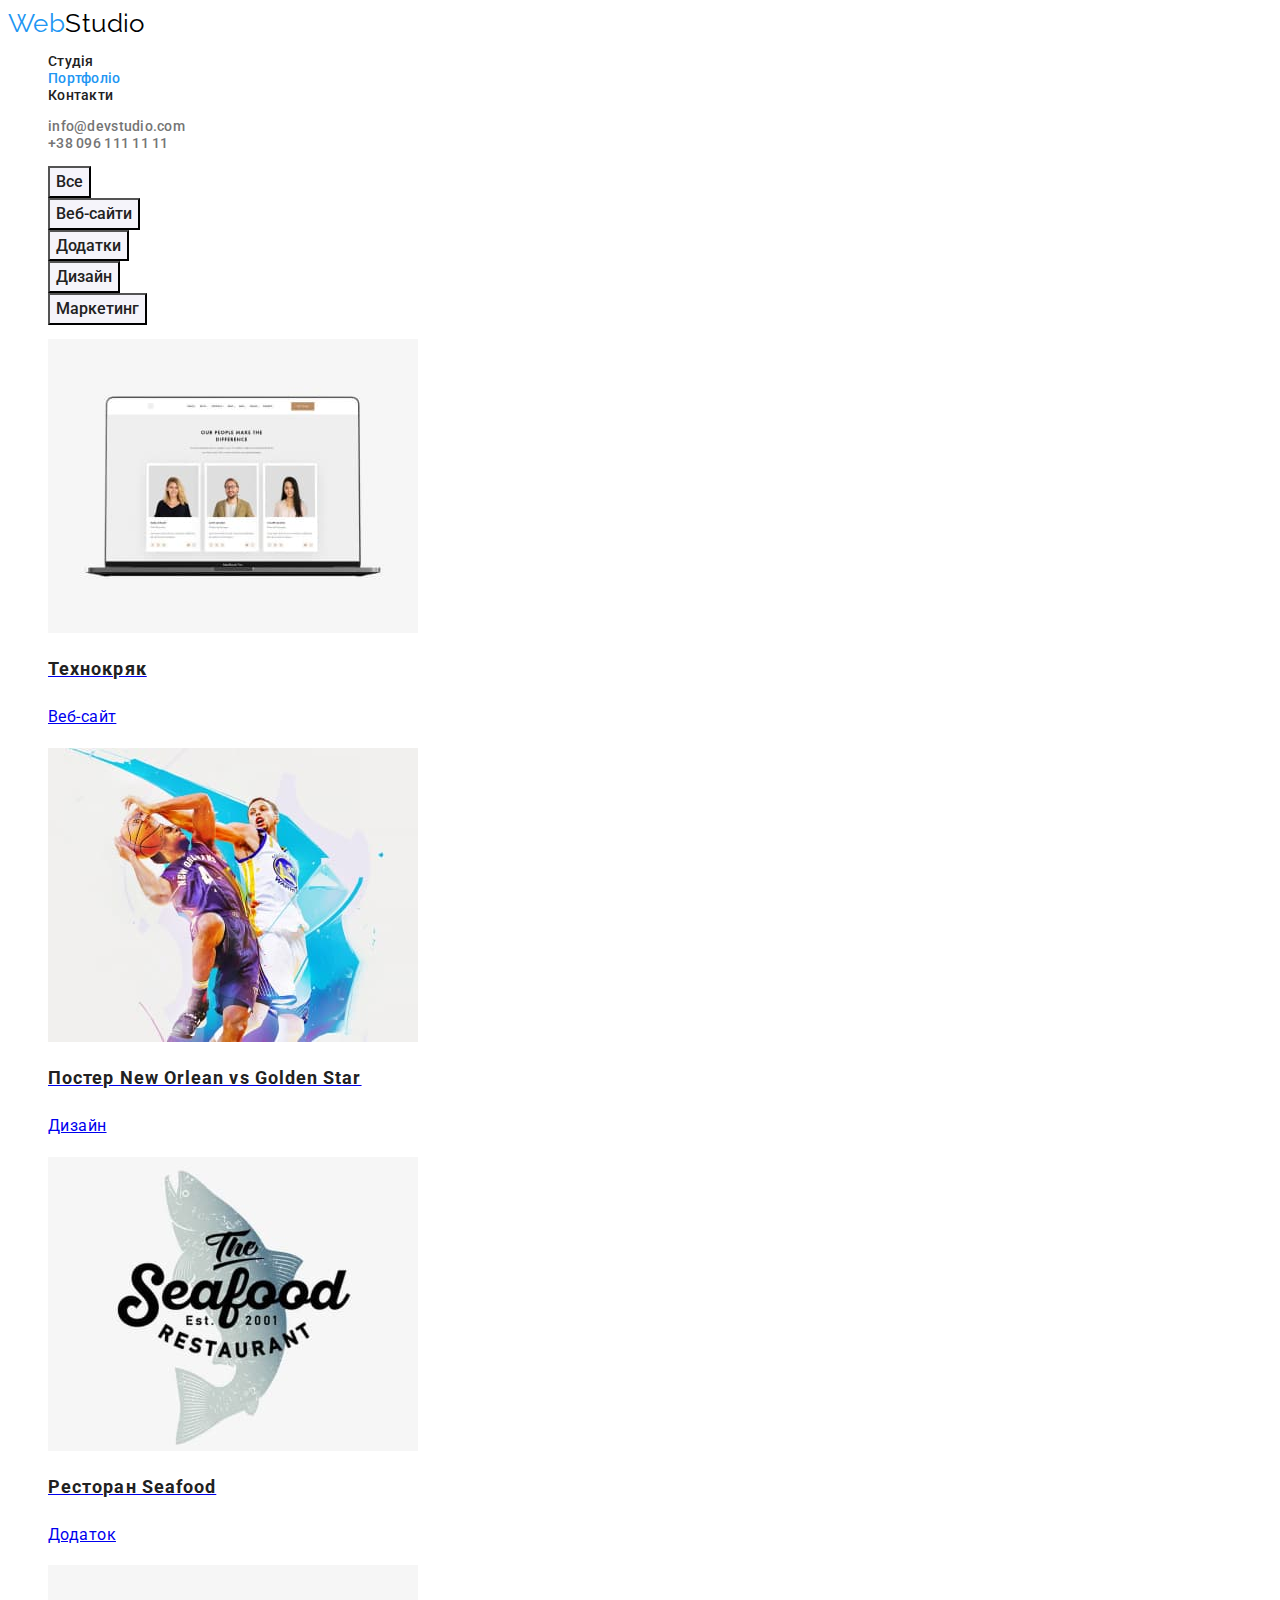
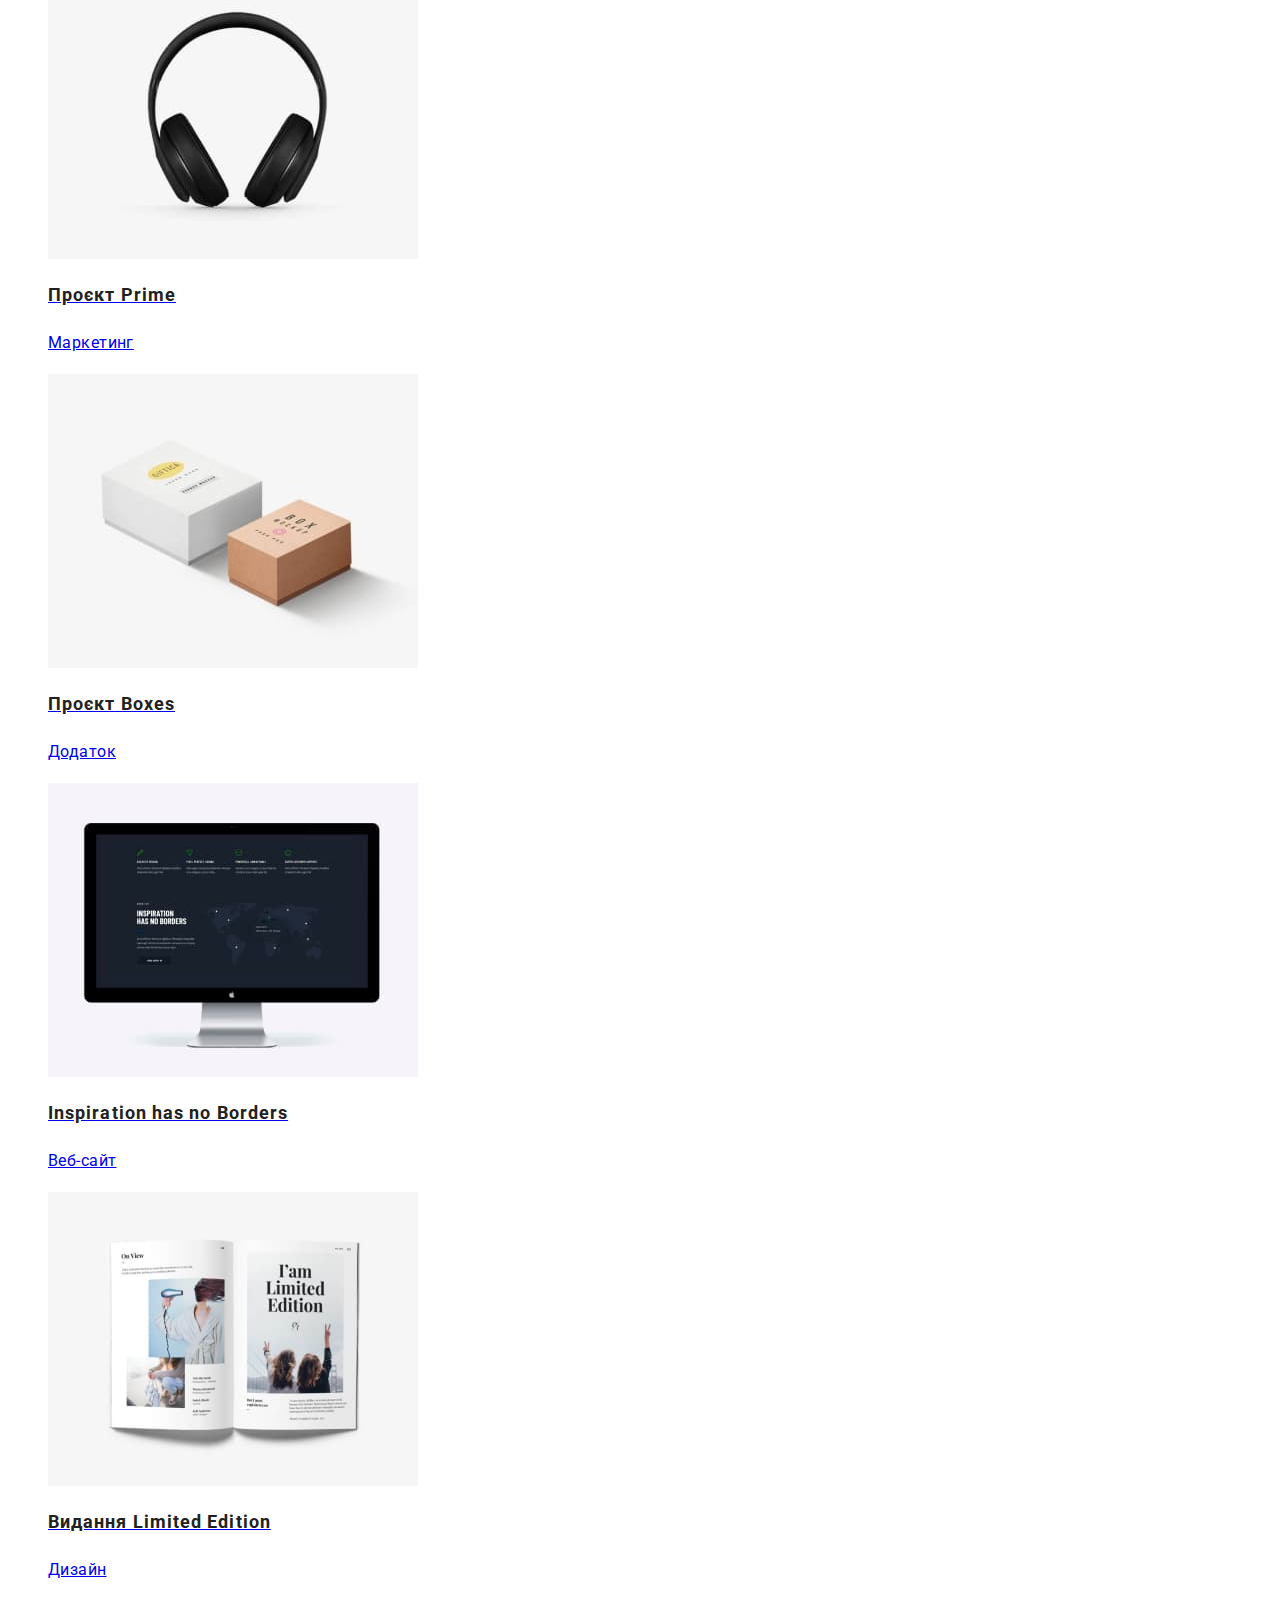
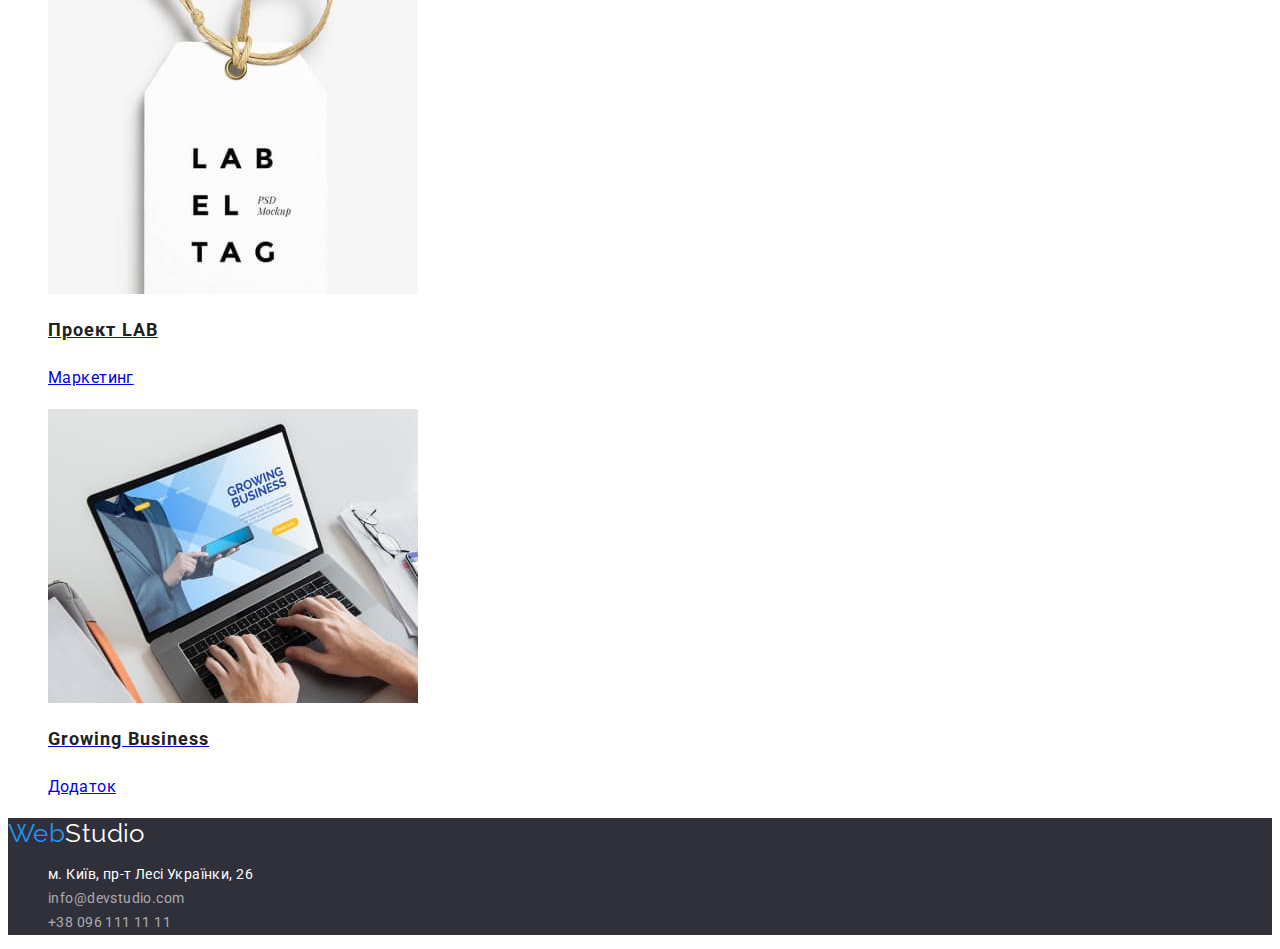
==== commit 79772956: "Update portfolio.html" ====
--- a/portfolio.html
+++ b/portfolio.html
@@ -69,9 +69,9 @@
                 width="370"
                 height="294"
               />
+              <h2 class="portfolio-title">Технокряк</h2>
+              <p class="portfolio-subtitle">Веб-сайт</p>
             </a>
-            <h2 class="portfolio-title">Технокряк</h2>
-            <p class="portfolio-subtitle">Веб-сайт</p>
           </li>
           <li class="portfolio-item">
             <a href="#" target="_blank" rel="noopener noreferrer nofollow">
@@ -81,9 +81,9 @@
                 width="370"
                 height="294"
               />
+              <h2 class="portfolio-title">Постер New Orlean vs Golden Star</h2>
+              <p class="portfolio-subtitle">Дизайн</p>
             </a>
-            <h2 class="portfolio-title">Постер New Orlean vs Golden Star</h2>
-            <p class="portfolio-subtitle">Дизайн</p>
           </li>
           <li class="portfolio-item">
             <a href="#" target="_blank" rel="noopener noreferrer nofollow">
@@ -93,16 +93,16 @@
                 width="370"
                 height="294"
               />
+              <h2 class="portfolio-title">Ресторан Seafood</h2>
+              <p class="portfolio-subtitle">Додаток</p>
             </a>
-            <h2 class="portfolio-title">Ресторан Seafood</h2>
-            <p class="portfolio-subtitle">Додаток</p>
           </li>
           <li class="portfolio-item">
             <a href="#" target="_blank" rel="noopener noreferrer nofollow">
               <img src="./images/portfolio-4.jpg" alt="навушники" width="370" height="294" />
+              <h2 class="portfolio-title">Проєкт Prime</h2>
+              <p class="portfolio-subtitle">Маркетинг</p>
             </a>
-            <h2 class="portfolio-title">Проєкт Prime</h2>
-            <p class="portfolio-subtitle">Маркетинг</p>
           </li>
           <li class="portfolio-item">
             <a href="#" target="_blank" rel="noopener noreferrer nofollow">
@@ -112,9 +112,9 @@
                 width="370"
                 height="294"
               />
+              <h2 class="portfolio-title">Проєкт Boxes</h2>
+              <p class="portfolio-subtitle">Додаток</p>
             </a>
-            <h2 class="portfolio-title">Проєкт Boxes</h2>
-            <p class="portfolio-subtitle">Додаток</p>
           </li>
           <li class="portfolio-item">
             <a href="#" target="_blank" rel="noopener noreferrer nofollow">
@@ -124,9 +124,9 @@
                 width="370"
                 height="294"
               />
+              <h2 class="portfolio-title">Inspiration has no Borders</h2>
+              <p class="portfolio-subtitle">Веб-сайт</p>
             </a>
-            <h2 class="portfolio-title">Inspiration has no Borders</h2>
-            <p class="portfolio-subtitle">Веб-сайт</p>
           </li>
           <li class="portfolio-item">
             <a href="#" target="_blank" rel="noopener noreferrer nofollow">
@@ -136,16 +136,16 @@
                 width="370"
                 height="294"
               />
+              <h2 class="portfolio-title">Видання Limited Edition</h2>
+              <p class="portfolio-subtitle">Дизайн</p>
             </a>
-            <h2 class="portfolio-title">Видання Limited Edition</h2>
-            <p class="portfolio-subtitle">Дизайн</p>
           </li>
           <li class="portfolio-item">
             <a href="#" target="_blank" rel="noopener noreferrer nofollow">
               <img src="./images/portfolio-8.jpg" alt="логотип компанії" width="370" height="294" />
+              <h2 class="portfolio-title">Проект LAB</h2>
+              <p class="portfolio-subtitle">Маркетинг</p>
             </a>
-            <h2 class="portfolio-title">Проект LAB</h2>
-            <p class="portfolio-subtitle">Маркетинг</p>
           </li>
           <li class="portfolio-item">
             <a href="#" target="_blank" rel="noopener noreferrer nofollow">
@@ -155,9 +155,9 @@
                 width="370"
                 height="294"
               />
+              <h2 class="portfolio-title">Growing Business</h2>
+              <p class="portfolio-subtitle">Додаток</p>
             </a>
-            <h2 class="portfolio-title">Growing Business</h2>
-            <p class="portfolio-subtitle">Додаток</p>
           </li>
         </ul>
       </section>
